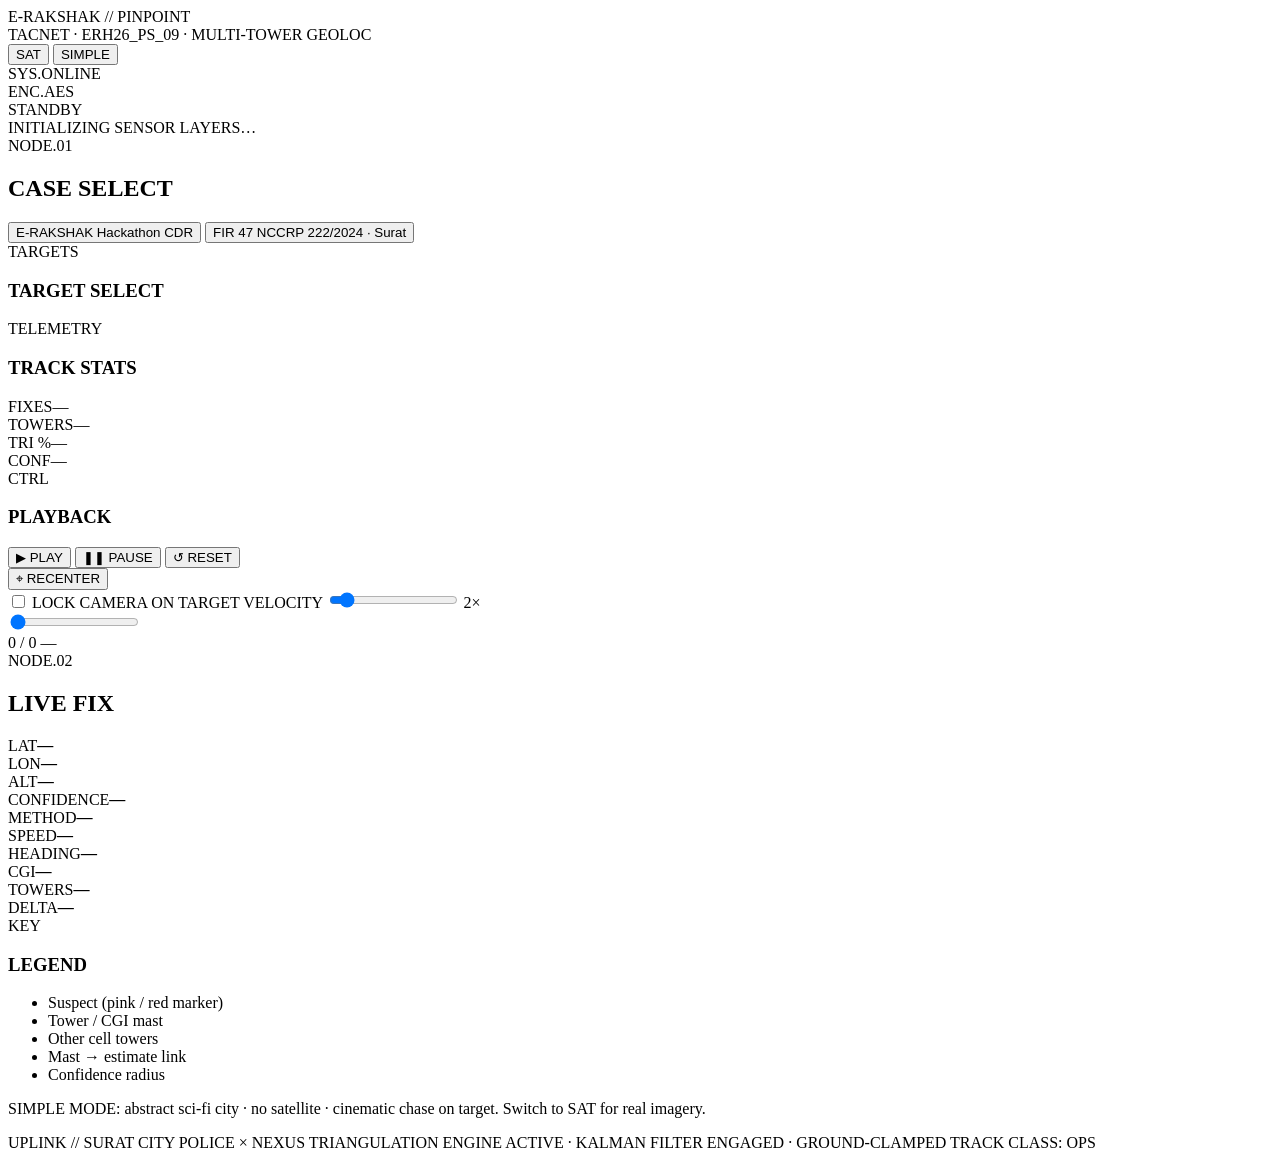
==== frontend/index.html @ d37a7aad "Initial commit: Phone Tracker project" ====
<!DOCTYPE html>
<html lang="en">
<head>
  <meta charset="UTF-8" />
  <meta name="viewport" content="width=device-width, initial-scale=1.0" />
  <title>E-Rakshak Pinpoint · TACNET</title>
  <script src="https://cesium.com/downloads/cesiumjs/releases/1.128/Build/Cesium/Cesium.js"></script>
  <link href="https://cesium.com/downloads/cesiumjs/releases/1.128/Build/Cesium/Widgets/widgets.css" rel="stylesheet" />
  <link rel="preconnect" href="https://fonts.googleapis.com" />
  <link href="https://fonts.googleapis.com/css2?family=Orbitron:wght@500;700;800&family=Share+Tech+Mono&display=swap" rel="stylesheet" />
  <link rel="stylesheet" href="/css/app.css" />
</head>
<body>
  <div id="cesiumContainer"></div>
  <div id="webglError" class="webgl-error" hidden>
    <div class="webgl-error-card">
      <div class="webgl-error-tag">RENDER.FAULT</div>
      <h1>WebGL unavailable</h1>
      <p id="webglErrorDetail">Cesium could not create a GPU context.</p>
      <ul>
        <li>Open this app in <strong>Windows Chrome or Edge</strong> (not a headless / remote session).</li>
        <li>Enable <strong>Use hardware acceleration</strong> in browser settings, then restart the browser.</li>
        <li>On WSL: confirm WSLg GPU works — visit <a href="https://get.webgl.org" target="_blank" rel="noopener">get.webgl.org</a>.</li>
        <li>Update NVIDIA drivers on Windows, then retry.</li>
      </ul>
      <button type="button" class="btn primary" id="webglRetry">↺ RETRY</button>
    </div>
  </div>

  <!-- HUD chrome overlays -->
  <div class="hud-grid" aria-hidden="true"></div>
  <div class="hud-vignette" aria-hidden="true"></div>
  <div class="scanlines" aria-hidden="true"></div>
  <div class="corner tl" aria-hidden="true"></div>
  <div class="corner tr" aria-hidden="true"></div>
  <div class="corner bl" aria-hidden="true"></div>
  <div class="corner br" aria-hidden="true"></div>

  <header class="topbar">
    <div class="brand">
      <div class="brand-mark">
        <span class="ring"></span>
        <span class="core"></span>
      </div>
      <div>
        <div class="brand-name">E-RAKSHAK // PINPOINT</div>
        <div class="brand-sub">TACNET · ERH26_PS_09 · MULTI-TOWER GEOLOC</div>
      </div>
    </div>
    <div class="top-meta">
      <div class="view-mode" id="viewMode">
        <button type="button" class="mode-btn" data-mode="satellite">SAT</button>
        <button type="button" class="mode-btn active" data-mode="simple">SIMPLE</button>
      </div>
      <div class="chip">SYS.ONLINE</div>
      <div class="chip">ENC.AES</div>
      <div class="live-pill" id="livePill">
        <span class="pulse"></span>
        <span id="liveLabel">STANDBY</span>
      </div>
    </div>
  </header>

  <div id="gapBanner" class="gap-banner" hidden></div>
  <div class="map-credit" id="mapSource">INITIALIZING SENSOR LAYERS…</div>

  <aside class="panel left">
    <div class="panel-head">
      <span class="panel-tag">NODE.01</span>
      <h2>CASE SELECT</h2>
    </div>
    <div class="case-menu" id="caseMenu">
      <button type="button" class="case-btn active" data-case="erakshak">
        <span class="case-label">E-RAKSHAK</span>
        <span class="case-sub">Hackathon CDR</span>
      </button>
      <button type="button" class="case-btn" data-case="fir47">
        <span class="case-label">FIR 47</span>
        <span class="case-sub">NCCRP 222/2024 · Surat</span>
      </button>
    </div>

    <div class="section">
      <div class="panel-head compact">
        <span class="panel-tag">TARGETS</span>
        <h3 id="targetHeading">TARGET SELECT</h3>
      </div>
      <div id="targetList" class="target-list"></div>
    </div>

    <div class="section">
      <div class="panel-head compact">
        <span class="panel-tag">TELEMETRY</span>
        <h3>TRACK STATS</h3>
      </div>
      <div class="stat-grid" id="statsGrid">
        <div class="stat"><span class="k">FIXES</span><span class="v" id="statFixes">—</span></div>
        <div class="stat"><span class="k">TOWERS</span><span class="v" id="statTowers">—</span></div>
        <div class="stat"><span class="k">TRI %</span><span class="v" id="statTri">—</span></div>
        <div class="stat"><span class="k">CONF</span><span class="v" id="statConf">—</span></div>
      </div>
    </div>

    <div class="section">
      <div class="panel-head compact">
        <span class="panel-tag">CTRL</span>
        <h3>PLAYBACK</h3>
      </div>
      <div class="controls">
        <button id="btnPlay" class="btn primary">▶ PLAY</button>
        <button id="btnPause" class="btn">❚❚ PAUSE</button>
        <button id="btnReset" class="btn">↺ RESET</button>
      </div>
      <div class="controls">
        <button id="btnRecenter" class="btn">⌖ RECENTER</button>
      </div>
      <label class="follow-label">
        <input type="checkbox" id="followToggle" />
        LOCK CAMERA ON TARGET
      </label>
      <label class="speed-label">
        <span>VELOCITY</span>
        <input type="range" id="speedSlider" min="1" max="12" value="2" />
        <span id="speedVal">2×</span>
      </label>
      <div class="seek-wrap">
        <input type="range" id="seekSlider" min="0" max="100" value="0" />
        <div class="seek-glow"></div>
      </div>
      <div class="progress-meta">
        <span id="progressIdx">0 / 0</span>
        <span id="progressTs">—</span>
      </div>
    </div>
  </aside>

  <aside class="panel right">
    <div class="panel-head">
      <span class="panel-tag">NODE.02</span>
      <h2>LIVE FIX</h2>
    </div>
    <div class="fix-card" id="fixCard">
      <div class="fix-row"><span>LAT</span><strong id="fixLat">—</strong></div>
      <div class="fix-row"><span>LON</span><strong id="fixLon">—</strong></div>
      <div class="fix-row"><span>ALT</span><strong id="fixAlt">—</strong></div>
      <div class="fix-row"><span>CONFIDENCE</span><strong id="fixConf">—</strong></div>
      <div class="fix-row"><span>METHOD</span><strong id="fixMethod">—</strong></div>
      <div class="fix-row"><span>SPEED</span><strong id="fixSpeed">—</strong></div>
      <div class="fix-row"><span>HEADING</span><strong id="fixHeading">—</strong></div>
      <div class="fix-row"><span>CGI</span><strong id="fixCgi" class="mono">—</strong></div>
      <div class="fix-row"><span>TOWERS</span><strong id="fixTowers" class="mono">—</strong></div>
      <div class="fix-row"><span>DELTA</span><strong id="fixGap">—</strong></div>
    </div>

    <div class="section">
      <div class="panel-head compact">
        <span class="panel-tag">KEY</span>
        <h3>LEGEND</h3>
      </div>
      <ul class="legend">
        <li><i class="swatch suspect"></i> Suspect (pink / red marker)</li>
        <li><i class="swatch raw"></i> Tower / CGI mast</li>
        <li><i class="swatch tower"></i> Other cell towers</li>
        <li><i class="swatch beam"></i> Mast → estimate link</li>
        <li><i class="swatch heat"></i> Confidence radius</li>
      </ul>
    </div>

    <p class="hint" id="modeHint">SIMPLE MODE: abstract sci-fi city · no satellite · cinematic chase on target. Switch to SAT for real imagery.</p>
  </aside>

  <footer class="bottombar">
    <span>UPLINK // SURAT CITY POLICE × NEXUS</span>
    <span class="ticker" id="ticker">TRIANGULATION ENGINE ACTIVE · KALMAN FILTER ENGAGED · GROUND-CLAMPED TRACK</span>
    <span>CLASS: OPS</span>
  </footer>

  <script src="/js/app.js?v=webgl-wsl8" type="module"></script>
</body>
</html>
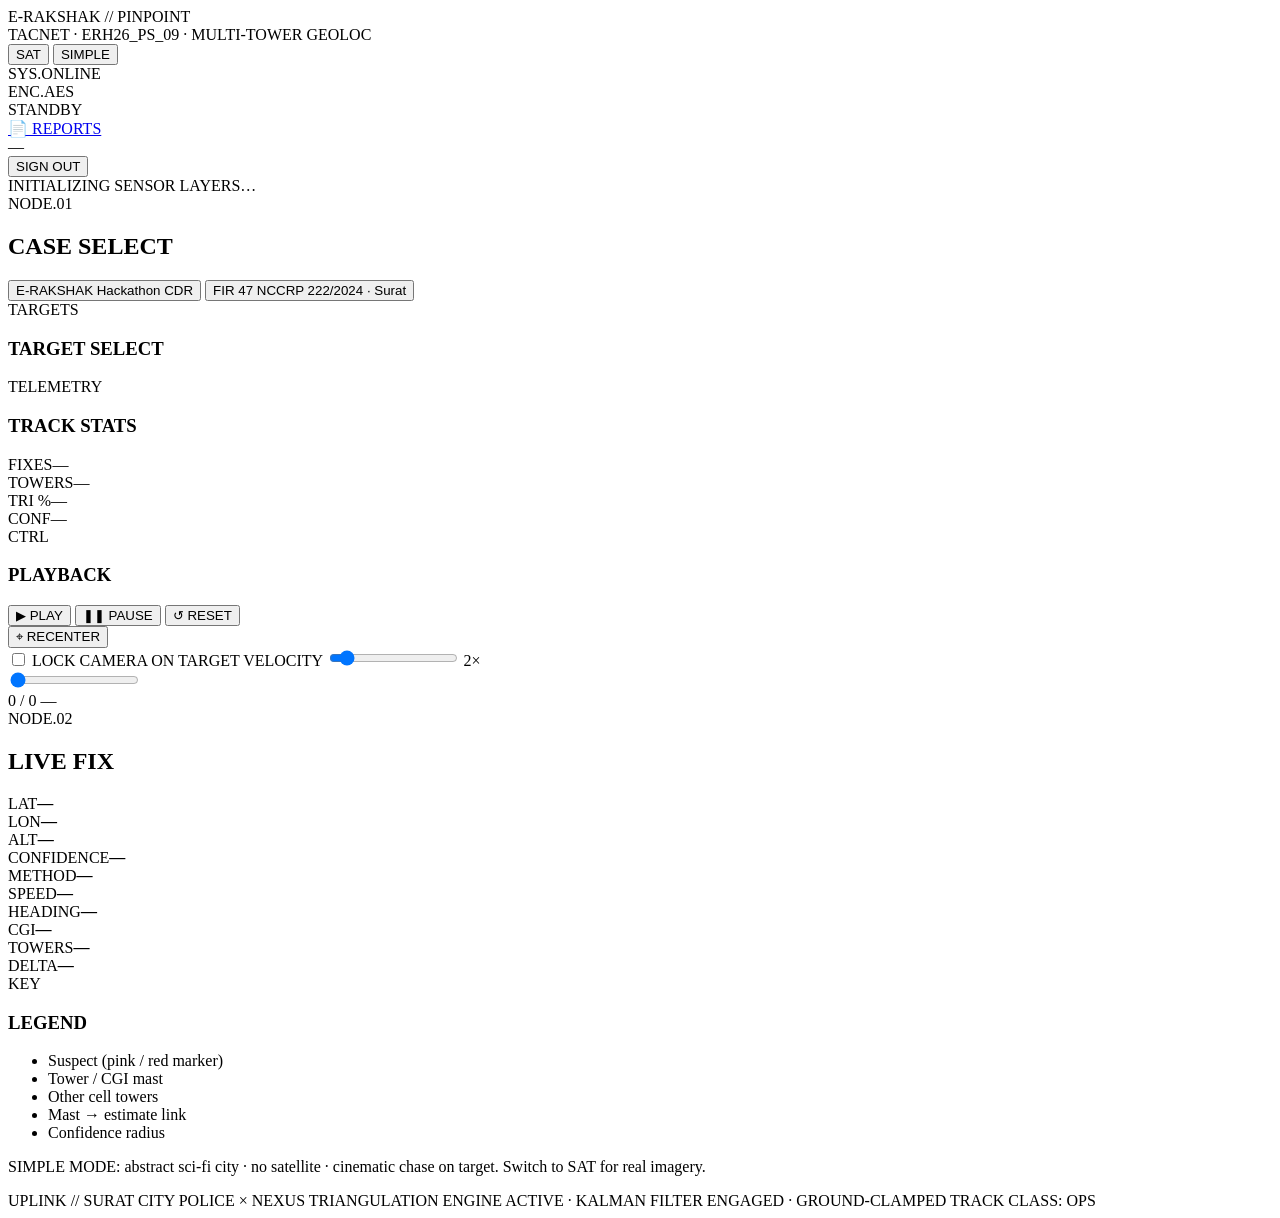
==== commit 99f91364: "Add documentation, auth, reports, and remaining frontend pages" ====
--- a/frontend/index.html
+++ b/frontend/index.html
@@ -58,6 +58,9 @@
         <span class="pulse"></span>
         <span id="liveLabel">STANDBY</span>
       </div>
+      <a class="reports-link" id="reportsLink" href="/report.html">📄 REPORTS</a>
+      <div class="user-chip" id="userChip">—</div>
+      <button type="button" class="logout-btn" id="logoutBtn">SIGN OUT</button>
     </div>
   </header>
 
@@ -175,6 +178,7 @@
     <span>CLASS: OPS</span>
   </footer>
 
+  <script src="/js/auth.js"></script>
   <script src="/js/app.js?v=webgl-wsl8" type="module"></script>
 </body>
 </html>
